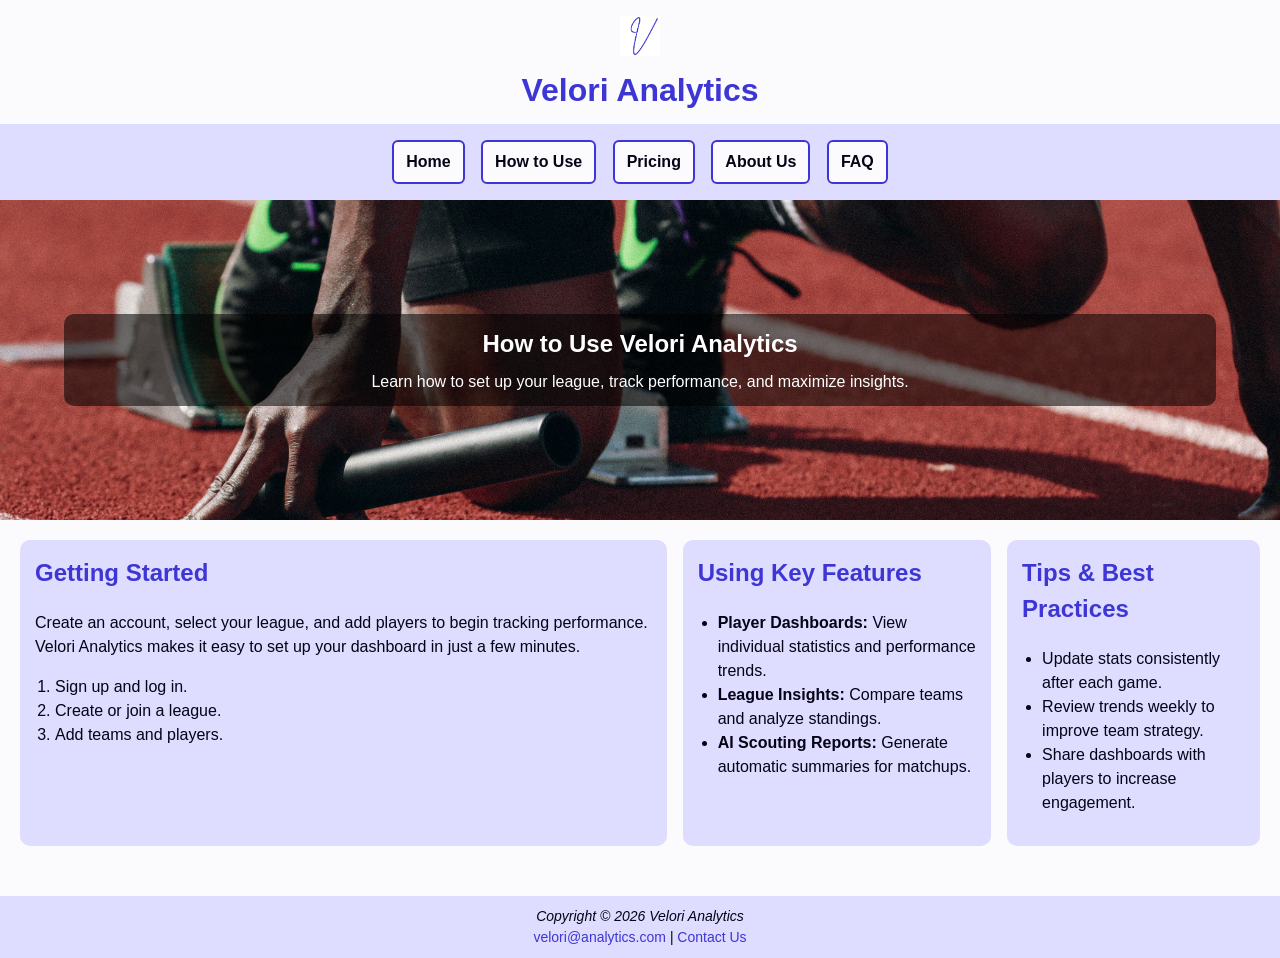
==== howtouse.html @ 78770f68 "Add files via upload" ====
<!DOCTYPE html>
<html lang="en">
<head>
  <meta charset="utf-8">
  <meta name="viewport" content="width=device-width, initial-scale=1.0">
  <title>Velori Analytics | How to Use</title>
  <link rel="stylesheet" href="velori.css">
</head>

<body>

  <!-- Header -->
  <header>
    <img src="images/logo.jpg" alt="Velori Analytics Logo" class="logo">
    <h1><a href="index.html">Velori Analytics</a></h1>
  </header>

  <!-- Navigation -->
  <nav>
    <a href="index.html">Home</a>
    <a href="howtouse.html">How to Use</a>
    <a href="pricing.html">Pricing</a>
    <a href="aboutus.html">About Us</a>
    <a href="faq.html">FAQ</a>
  </nav>
  
<!-- Hero Section -->
<section class="hero">

  <img src="images/howtouse.jpg" alt="How to Use Velori Analytics" class="hero-image">

  <div class="hero-text">
    <h2>How to Use Velori Analytics</h2>
    <p>Learn how to set up your league, track performance, and maximize insights.</p>
  </div>

</section>

  <main class="howto-main">

    <!-- Getting Started -->
    <section class="howto-section">
      <h2>Getting Started</h2>
      <p>
        Create an account, select your league, and add players to begin tracking performance.
        Velori Analytics makes it easy to set up your dashboard in just a few minutes.
      </p>
      <ol>
        <li>Sign up and log in.</li>
        <li>Create or join a league.</li>
        <li>Add teams and players.</li>
      </ol>
    </section>

    <!-- Using Key Features -->
    <section class="howto-section">
      <h2>Using Key Features</h2>
      <ul>
        <li><strong>Player Dashboards:</strong> View individual statistics and performance trends.</li>
        <li><strong>League Insights:</strong> Compare teams and analyze standings.</li>
        <li><strong>AI Scouting Reports:</strong> Generate automatic summaries for matchups.</li>
      </ul>
    </section>

    <!-- Tips and Best Practices -->
    <section class="howto-section">
      <h2>Tips &amp; Best Practices</h2>
      <ul>
        <li>Update stats consistently after each game.</li>
        <li>Review trends weekly to improve team strategy.</li>
        <li>Share dashboards with players to increase engagement.</li>
      </ul>
    </section>

  </main>

  <!-- Footer -->
  <footer>
    <p>
      Copyright &copy; 2026 Velori Analytics<br>
      <a href="mailto:velori@analytics.com">velori@analytics.com</a> |
      <a href="aboutus.html">Contact Us</a>
    </p>
  </footer>

</body>
</html>
---- velori.css ----
* { box-sizing: border-box; }

body{
  margin: 0;
  font-family: Helvetica, Arial, sans-serif;
  background: #fbfbfe;   
  color: #050315;       
  line-height: 1.5;
}

header{
  text-align: center;
  padding: 16px 10px 10px;
}

.logo{
  width: 40px;          
  height: auto;
  display: block;
  margin: 0 auto 10px;
}

header h1{
  margin: 0;
  color: #3e36d4;       
}

header h1 a{
  color: #3e36d4;
  text-decoration: none;
}

nav{
  text-align: center;
  background: #dedcff;  
  padding: 10px;
}

nav a{
  display: inline-block;
  margin: 6px 6px;
  padding: 8px 12px;
  text-decoration: none;
  color: #050315;
  border: 2px solid #3e36d4;
  border-radius: 6px;
  background: #fbfbfe;
  font-weight: bold;
}

nav a:hover{
  background: #3bffc4;  
}

.hero{
  position: relative;
}

.hero-image{
  width: 100%;
  height: 320px;        
  object-fit: cover;    
  display: block;
}

.hero-text{
  position: absolute;
  top: 50%;
  left: 50%;
  transform: translate(-50%, -50%);
  color: #ffffff;
  text-align: center;
  width: 90%;
  padding: 12px;
  background: rgba(0,0,0,0.55);
  border-radius: 10px;
}

.hero-text h2{
  margin: 0 0 8px;
}

.hero-text p{
  margin: 0;
}

main{
  display: flex;
  gap: 16px;
  padding: 16px;
}

.features{
  width: 70%;
  background: #dedcff;
  padding: 12px;
  border-radius: 10px;
}

.side{
  width: 30%;
  background: #dedcff;
  padding: 12px;
  border-radius: 10px;
}

.features h2,
.side h2{
  text-align: center;
  margin: 0 0 12px;
  color: #3e36d4;
}

.feature-grid{
  display: grid;
  grid-template-columns: repeat(3, 1fr);
  gap: 20px;
}

.feature-item{
  text-align: center;
  padding: 10px;
  border: 2px solid #3e36d4;
  border-radius: 10px;
  background: #fbfbfe;
}

.feature-image{
  width: 120px;
  height: 120px;
  object-fit: cover;
  display: block;
  margin: 0 auto 10px;
  border-radius: 8px;
  border: 2px solid #3e36d4;
}

.feature-item h3{
  margin: 6px 0 6px;
}

.feature-item p{
  margin: 0;
}

.video-box video{
  width: 100%;
  height: auto;
  display: block;
  border: 2px solid #3e36d4;
  border-radius: 10px;
}

.cta-box{
  margin-top: 12px;
  background: #fbfbfe;
  border: 2px solid #3e36d4;
  border-radius: 10px;
  padding: 12px;
  text-align: center;
}

.cta-box a{
  display: inline-block;
  margin-top: 8px;
  padding: 8px 12px;
  background: #3e36d4;
  color: #ffffff;
  text-decoration: none;
  border-radius: 8px;
  font-weight: bold;
}

.cta-button{
  display: inline-block;
  margin-top: 10px;
  padding: 8px 14px;
  background: #3e36d4;
  color: white;
  text-decoration: none;
  border-radius: 6px;
  font-weight: bold;
}

.cta-button:hover{
  background: #3bffc4;
  color: #050315;
}

footer{
  text-align: center;
  padding: 10px 5px;   
  background: #dedcff;
  margin-top: 10px;
  font-size: 14px;    
}

footer p{
  margin: 0;
  font-style: italic; 
}

footer a{
  color: #3e36d4;
  text-decoration: none;
  font-style: normal;  
}

footer a:hover{
  text-decoration: underline;
}

.howto-main{
  padding: 20px;
}

.howto-section{
  background: #dedcff;
  padding: 15px;
  margin-bottom: 20px;
  border-radius: 10px;
}

.howto-section h2{
  color: #3e36d4;
  margin-top: 0;
}

.howto-section ul,
.howto-section ol{
  padding-left: 20px;
}

.pricing-main{
  padding: 20px;
}

.pricing-section{
  background: #dedcff;
  padding: 15px;
  border-radius: 10px;
}

.pricing-section h2{
  text-align: center;
  color: #3e36d4;
  margin-top: 0;
}

.pricing-table{
  width: 100%;
  border-collapse: collapse;
  margin-top: 15px;
  background: #fbfbfe;
}

.pricing-table th,
.pricing-table td{
  border: 2px solid #3e36d4;
  padding: 10px;
  text-align: left;
}

.pricing-table th{
  background: #3e36d4;
  color: #ffffff;
  text-align: center;
}

.pricing-table td:last-child{
  font-weight: bold;
  text-align: center;
}

@media (max-width: 900px){
  main{ flex-direction: column; }
  .features, .side{ width: 100%; }
  .feature-grid{ grid-template-columns: 1fr; }
}
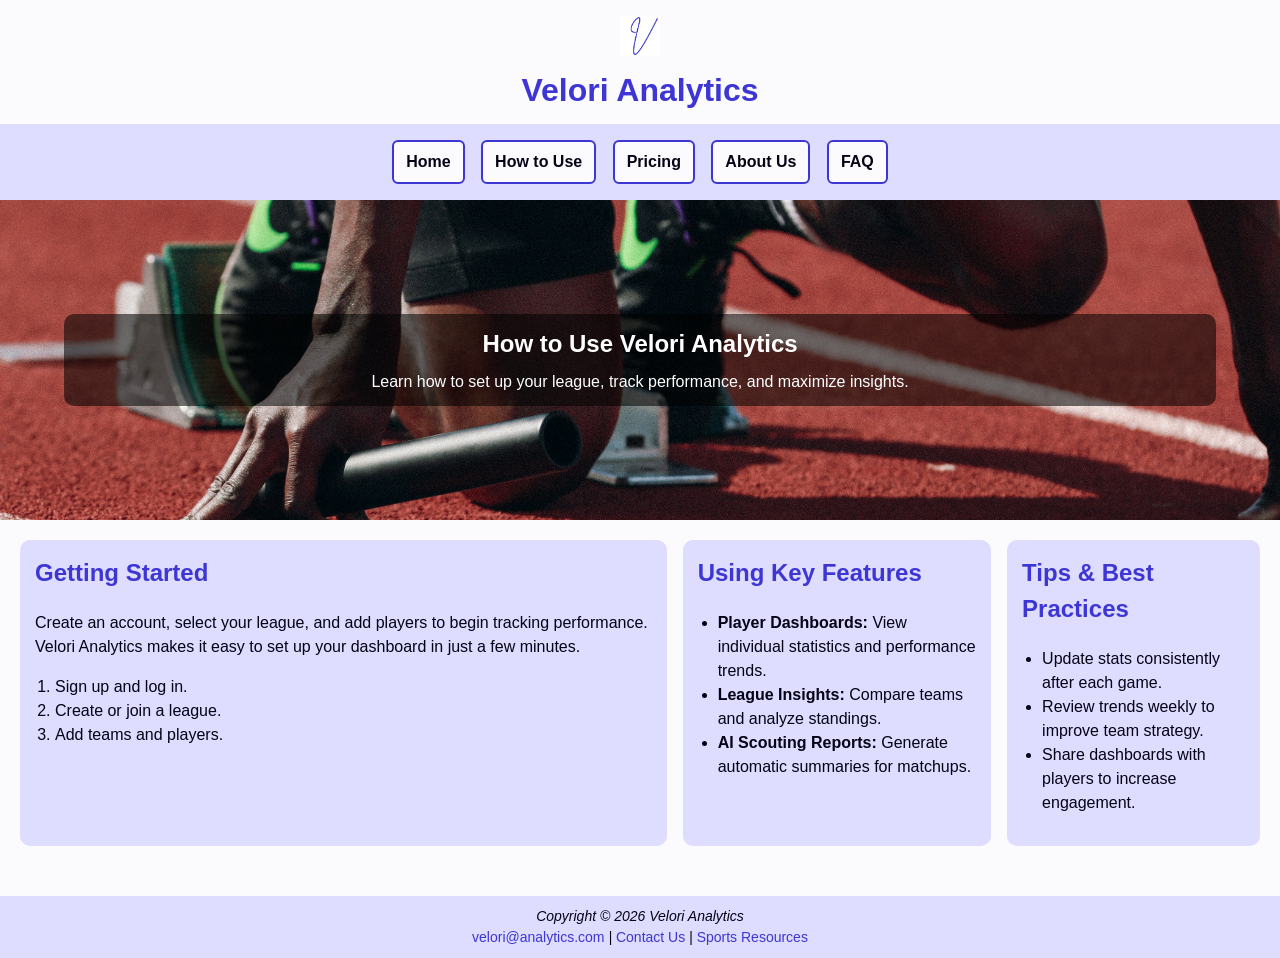
==== commit f6beb2a6: "Add files via upload" ====
--- a/howtouse.html
+++ b/howtouse.html
@@ -3,6 +3,7 @@
 <head>
   <meta charset="utf-8">
   <meta name="viewport" content="width=device-width, initial-scale=1.0">
+  <meta name="description" content="Velori Analytics helps community sports leagues track performance, generate scouting reports, and elevate competition with real data.">
   <title>Velori Analytics | How to Use</title>
   <link rel="stylesheet" href="velori.css">
 </head>
@@ -11,7 +12,7 @@
 
   <!-- Header -->
   <header>
-    <img src="images/logo.jpg" alt="Velori Analytics Logo" class="logo">
+    <img src="images/logo.jpg" alt="Velori Analytics Logo" class="logo" width="40" height="40">
     <h1><a href="index.html">Velori Analytics</a></h1>
   </header>
 
@@ -27,7 +28,7 @@
 <!-- Hero Section -->
 <section class="hero">
 
-  <img src="images/howtouse.jpg" alt="How to Use Velori Analytics" class="hero-image">
+  <img src="images/howtouse.jpg" alt="How to Use Velori Analytics" class="hero-image" width="1200" height="320">
 
   <div class="hero-text">
     <h2>How to Use Velori Analytics</h2>
@@ -79,7 +80,8 @@
     <p>
       Copyright &copy; 2026 Velori Analytics<br>
       <a href="mailto:velori@analytics.com">velori@analytics.com</a> |
-      <a href="aboutus.html">Contact Us</a>
+      <a href="aboutus.html">Contact Us</a> |
+	  <a href="https://www.espn.com" target="_blank">Sports Resources</a>
     </p>
   </footer>
 
--- a/velori.css
+++ b/velori.css
@@ -51,6 +51,11 @@
 
 nav a:hover{
   background: #3bffc4;  
+}
+
+nav a:focus, .cta-button:focus, footer a:focus, .submit-button:focus{
+  outline: 3px solid #3bffc4;
+  outline-offset: 2px;
 }
 
 .hero{
@@ -240,6 +245,8 @@
   background: #dedcff;
   padding: 15px;
   border-radius: 10px;
+  max-width: 900px;
+  margin: 0 auto;
 }
 
 .pricing-section h2{
@@ -273,6 +280,114 @@
   text-align: center;
 }
 
+/* ===== About Us Page ===== */
+
+.about-main{
+  display: flex;
+  gap: 20px;
+  padding: 20px;
+}
+
+.about-section{
+  width: 60%;
+  background: #dedcff;
+  padding: 15px;
+  border-radius: 10px;
+}
+
+.contact-section{
+  width: 40%;
+  background: #dedcff;
+  padding: 15px;
+  border-radius: 10px;
+}
+
+.about-section h2,
+.contact-section h2{
+  color: #3e36d4;
+  margin-top: 0;
+}
+
+/* Contact Form Styling */
+
+.contact-section input,
+.contact-section textarea{
+  width: 100%;
+  padding: 8px;
+  border: 2px solid #3e36d4;
+  border-radius: 6px;
+  box-sizing: border-box;
+}
+
+.submit-button{
+  background: #3e36d4;
+  color: white;
+  padding: 8px 12px;
+  border: none;
+  border-radius: 6px;
+  font-weight: bold;
+  cursor: pointer;
+}
+
+.submit-button:hover{
+  background: #3bffc4;
+  color: #050315;
+}
+
+.required {
+  color: red;
+  font-weight: bold;
+}
+
+.required-note {
+  font-size: 14px;
+  margin-bottom: 10px;
+}
+
+/* Mobile Responsive */
+@media (max-width: 900px){
+  .about-main{
+    flex-direction: column;
+  }
+  .about-section,
+  .contact-section{
+    width: 100%;
+  }
+}
+
+/* ===== FAQ Page ===== */
+
+.faq-main{
+  padding: 20px;
+}
+
+.faq-section{
+  background: #dedcff;
+  padding: 15px;
+  border-radius: 10px;
+  max-width: 800px;
+  margin: 0 auto;
+}
+
+.faq-section h2{
+  color: #3e36d4;
+  margin-top: 0;
+  text-align: center;
+}
+
+.faq-list{
+  list-style-type: none;
+  padding-left: 0;
+}
+
+.faq-list li{
+  background: #fbfbfe;
+  border: 2px solid #3e36d4;
+  border-radius: 8px;
+  padding: 10px;
+  margin-bottom: 12px;
+}
+
 @media (max-width: 900px){
   main{ flex-direction: column; }
   .features, .side{ width: 100%; }
